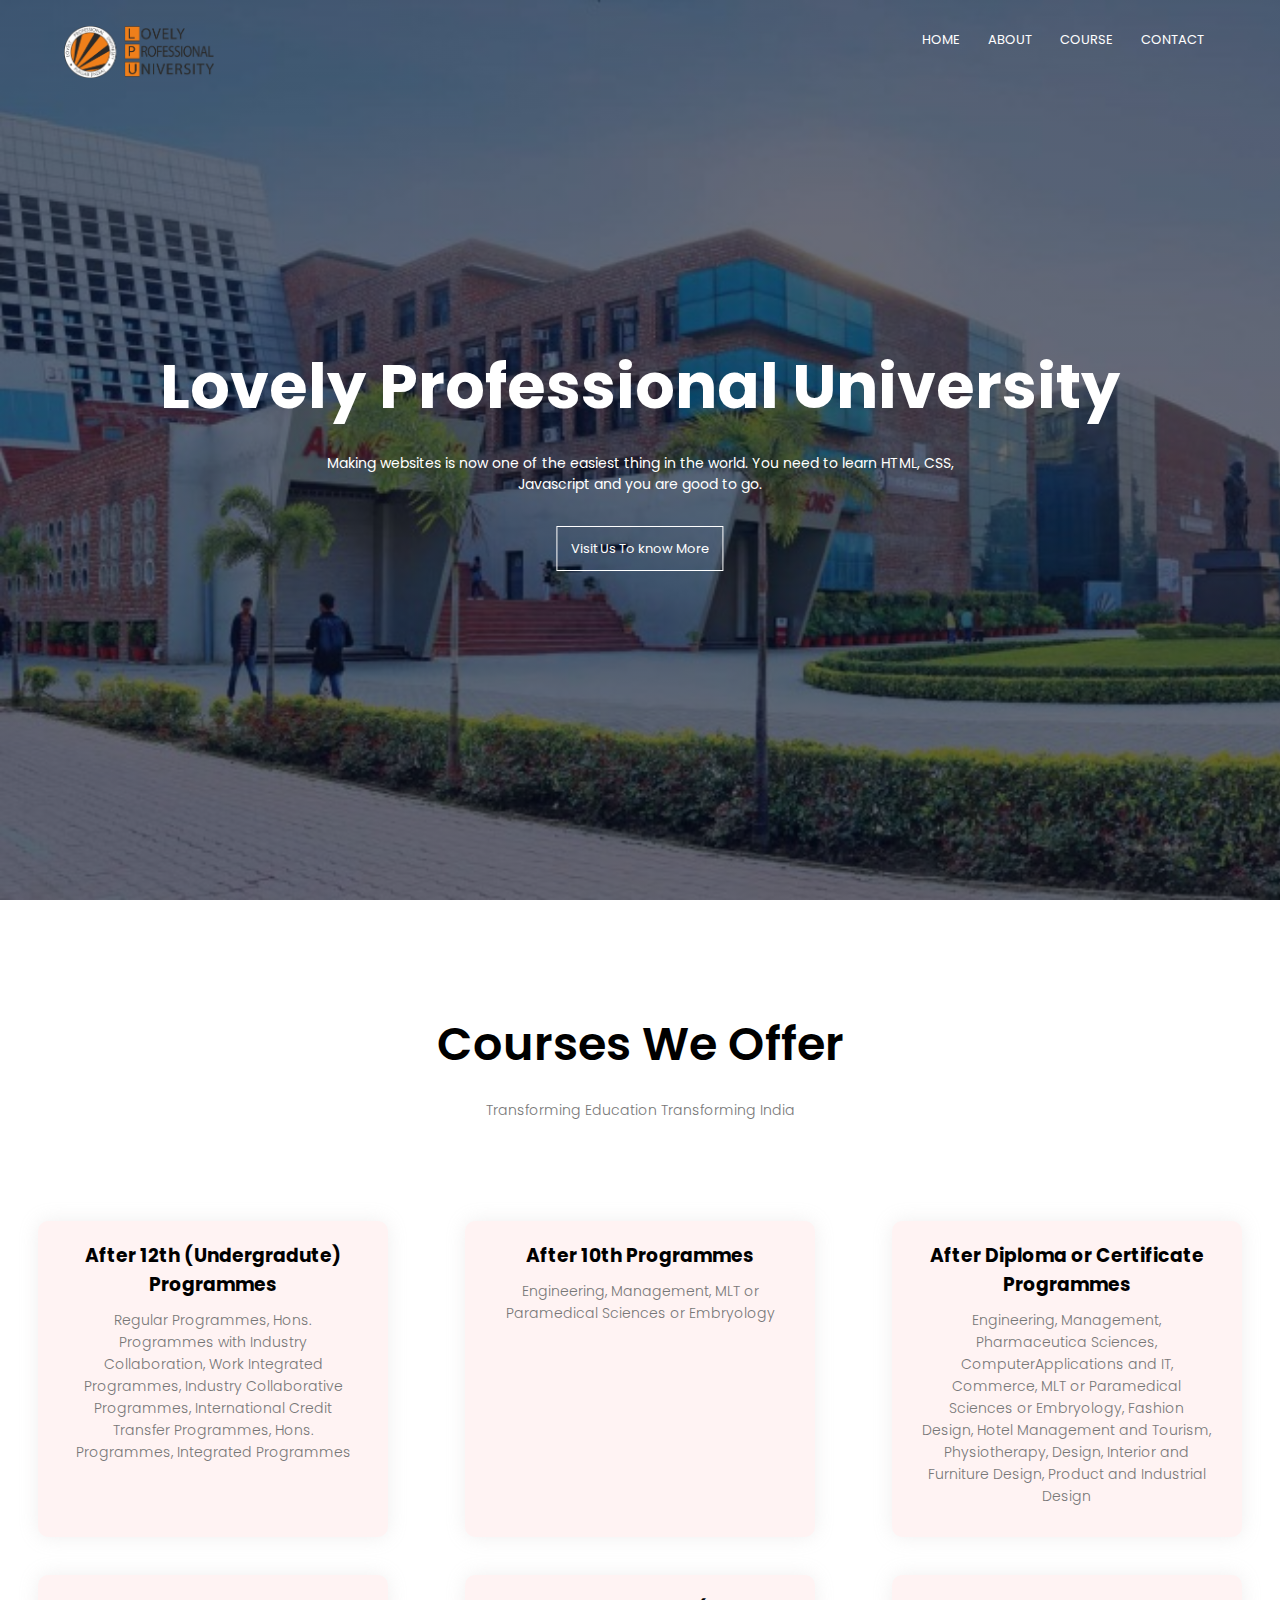
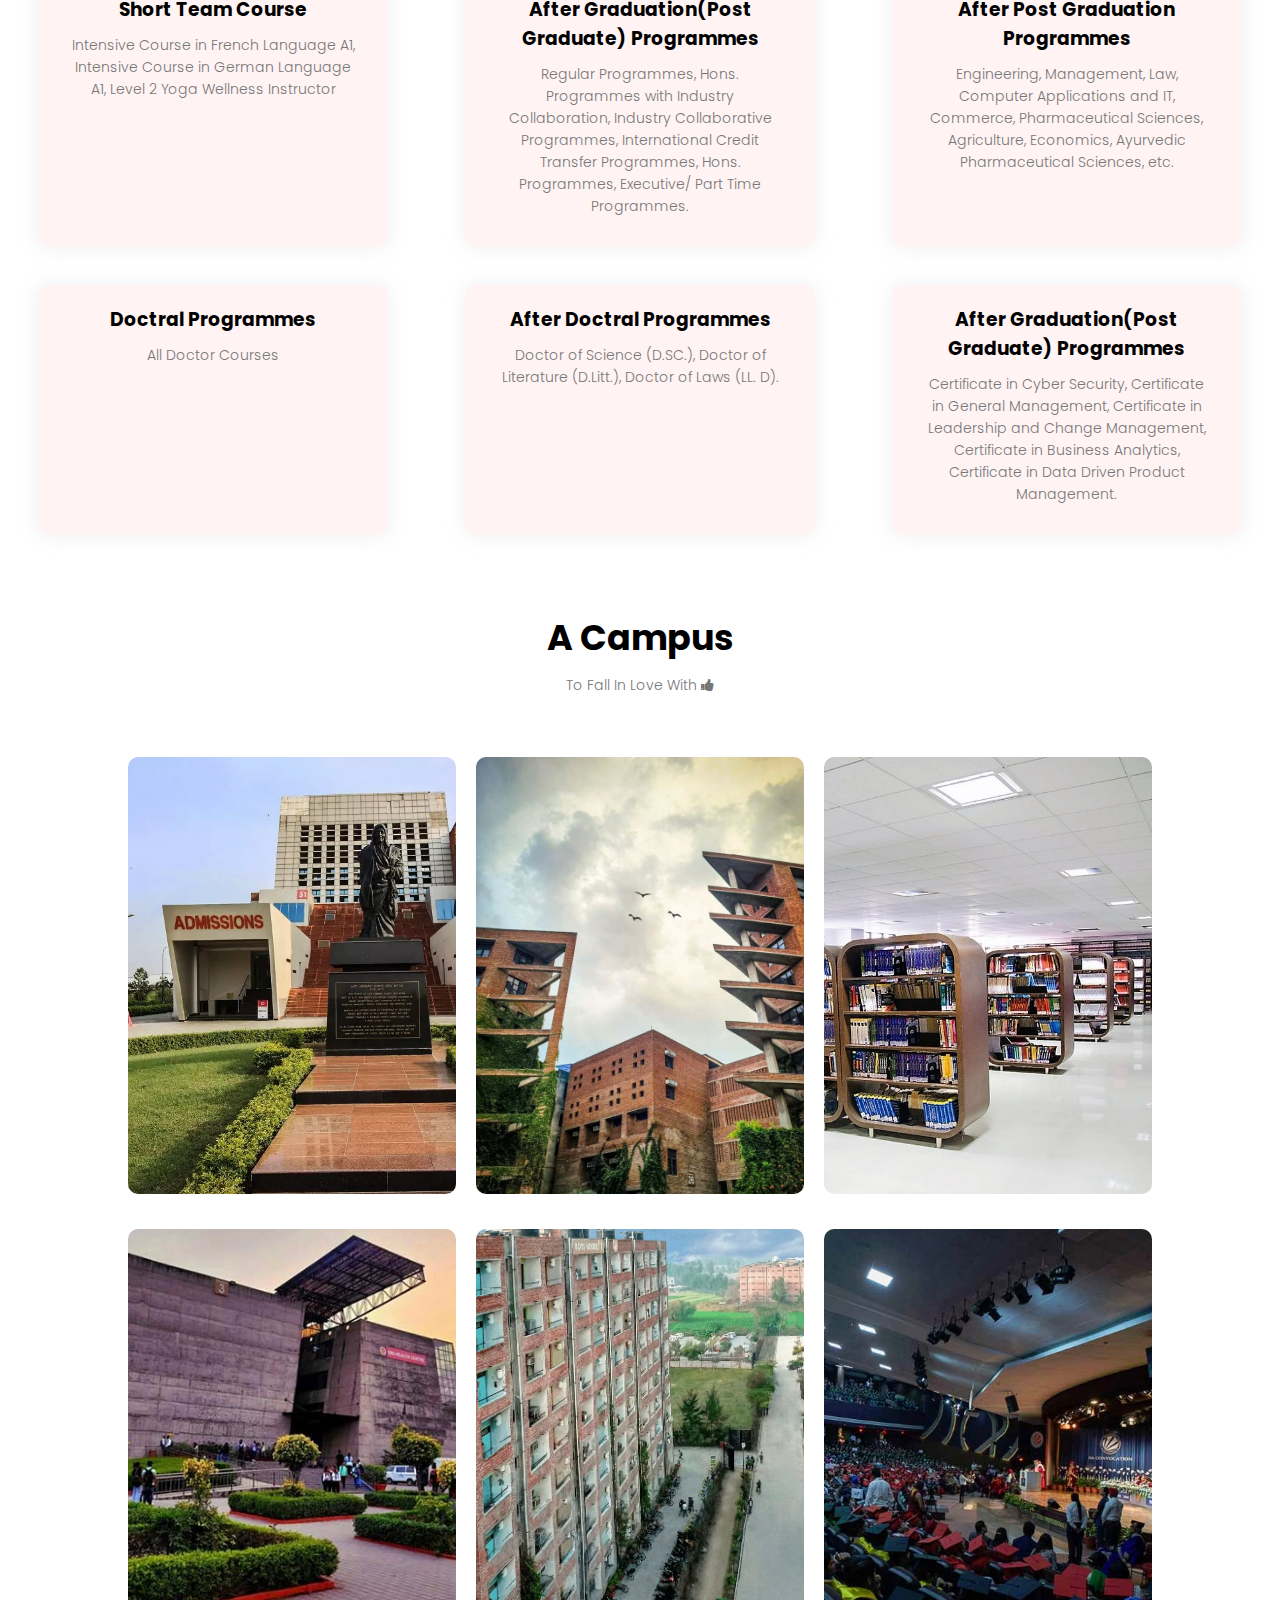
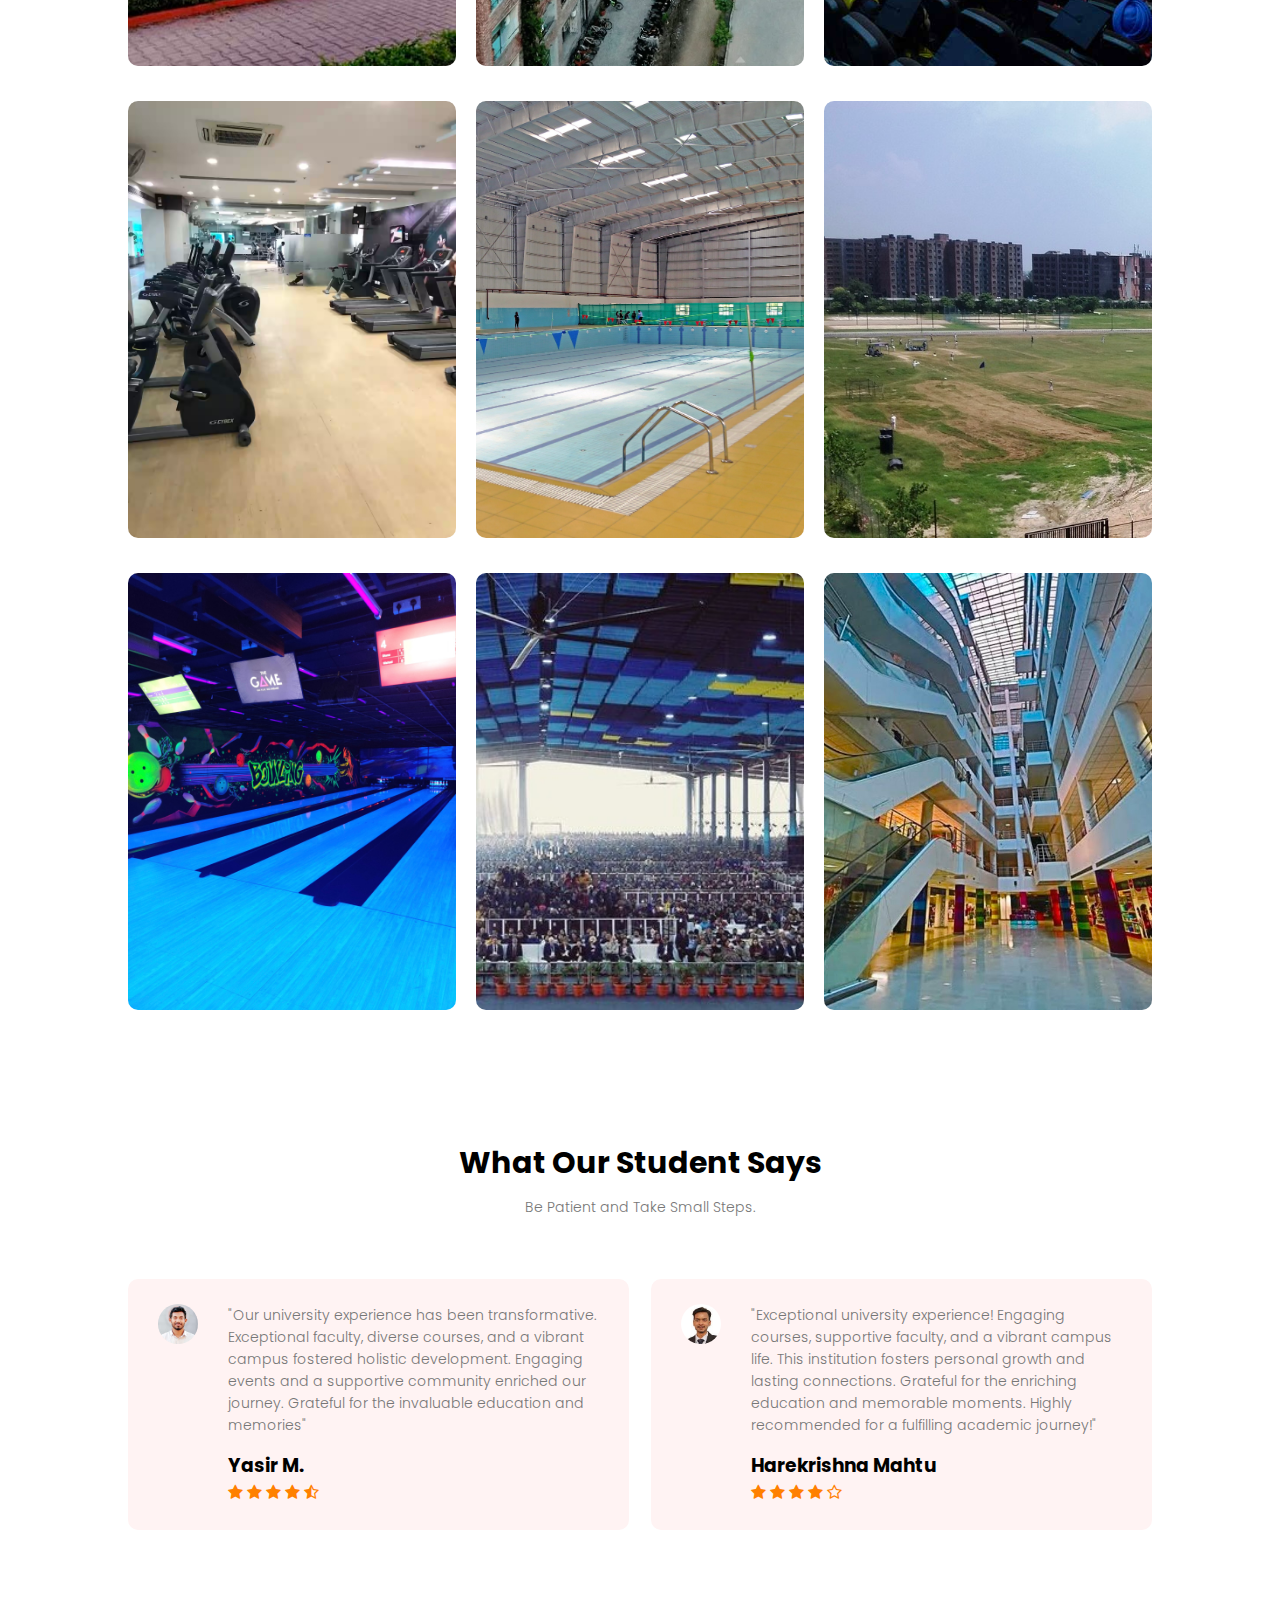
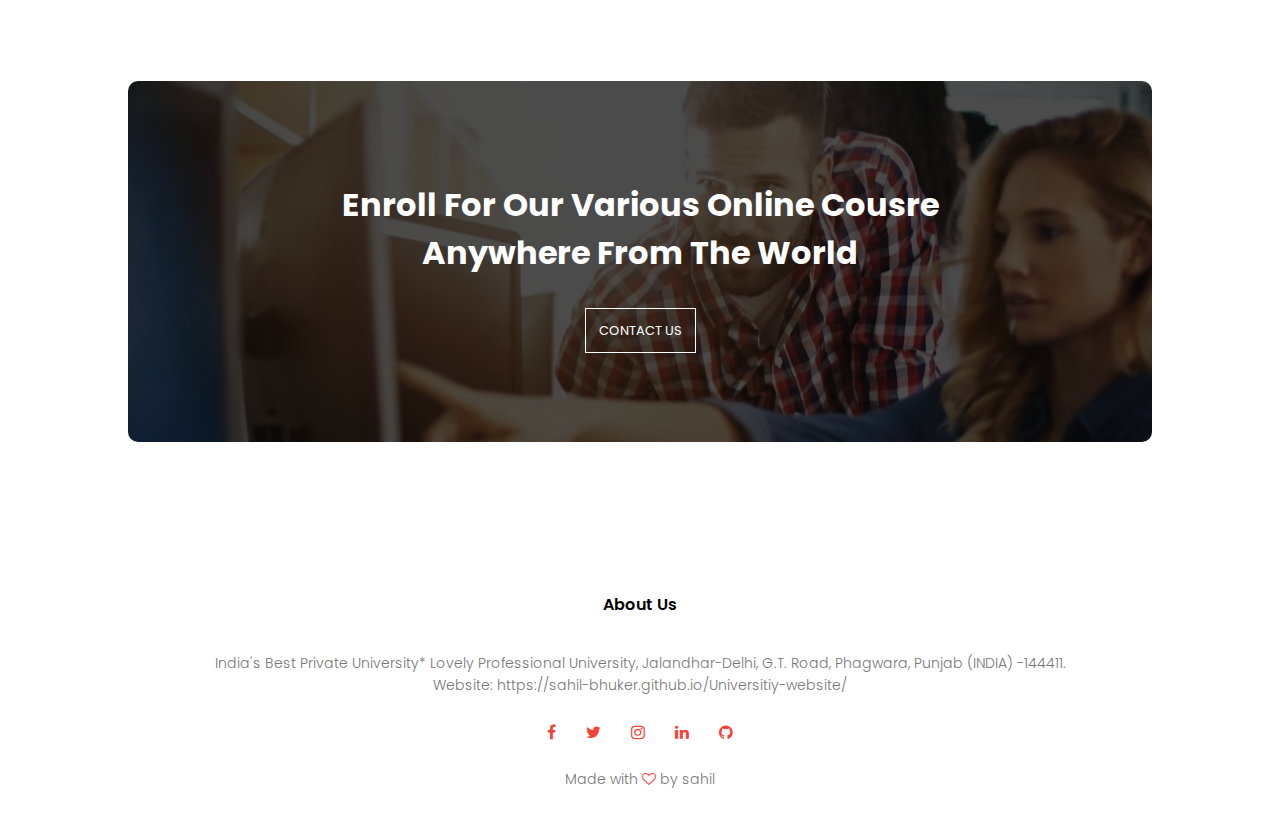
==== index.html @ bc623121 "Add files via upload" ====
<!DOCTYPE html>
<html lang="en">
<head>
    <meta charset="UTF-8">
    <meta name="viewport" content="width=device-width, initial-scale=1.0">
    <title>LPU: Lovely Professional University</title>
    <link rel="stylesheet" href="universitywebsite.css">
    <link rel="preconnect" href="https://fonts.googleapis.com">
<link rel="preconnect" href="https://fonts.gstatic.com" crossorigin>
<link href="https://fonts.googleapis.com/css2?family=Poppins:wght@100;200;300;400;600;700&display=swap" rel="stylesheet">
<link rel="stylesheet" href="https://stackpath.bootstrapcdn.com/font-awesome/4.7.0/css/font-awesome.min.css">






<script async src="https://tally.so/widgets/embed.js"></script>

<script>
window.TallyConfig = {
  "formId": "npDKDP",
  "popup": {
    "width": 450,
    "emoji": {
      "text": "...👻",
      "animation": "bounce"
    },
    "open": {
      "trigger": "scroll",
      "scrollPercent": 95
    },
    "doNotShowAfterSubmit": true,
    "overlay": true
  }
};
</script>











</head>
<body>
<section class="header">
    <nav>
        <a href="index.html"><img src="lpulogo.png"></a>
        <div class="nav-links" id="navLinks">
            <i class="fa fa-times" onclick="hidemenu()"></i>
            <ul>
                 <li><a href="index.html">HOME</a></li>
                <li><a href="about.html">ABOUT</a></li>
                <li><a href="course.html">COURSE</a></li>
                <li><a href="contact.html">CONTACT</a></li>
            </ul>   
        </div>
            <i class="fa fa-bars" onclick="showmenu()"></i>
    </nav>
<div class="text-box">
    <h1>Lovely Professional University</h1>
    <p>Making websites is now one of the easiest thing in the world. You need to learn HTML, CSS,<br>Javascript and you are good to go.</p>
    <a href="" class="hero-btn">Visit Us To know More</a>
</div>    
</section>
<!-------JavaScript For Toggle menu------->
<script>

    var navLinks = document.getElementById("navLinks")
    function showmenu(){
        navLinks.style.right= "0";
    }
    function hidemenu(){
        navLinks.style.right= "-200px";
    }

</script>

<!-- course -->
    <section class="course">
        <h1>Courses We Offer</h1>
        <p>Transforming Education Transforming India</p>

        <div class="course-row1">
            <div class="course-col">
                <h3>After 12th (Undergradute) <br>Programmes</h3>
                <p>Regular Programmes, Hons. Programmes with Industry Collaboration, Work Integrated Programmes, Industry Collaborative Programmes, International Credit Transfer Programmes, Hons. Programmes, Integrated Programmes</p>
            </div>
            <div class="course-col">
                <h3>After 10th Programmes</h3>
                <p>Engineering, Management, MLT or Paramedical Sciences or Embryology</p>
            </div>
            <div class="course-col">
                <h3>After Diploma or Certificate <br>Programmes</h3>
                <p>Engineering, Management, Pharmaceutica Sciences, ComputerApplications and IT, Commerce, MLT or Paramedical Sciences or Embryology, Fashion Design, Hotel Management and Tourism, Physiotherapy, Design, Interior and Furniture Design, Product and Industrial Design</p>
            </div>
        </div>
        <div class="course-row2">
            <div class="course-col">
                <h3>Short Team Course</h3>
                <p>Intensive Course in French Language A1, Intensive Course in German Language A1, Level 2 Yoga Wellness Instructor</p>
            </div>
            <div class="course-col">
                <h3>After Graduation(Post Graduate) Programmes</h3>
                <p>Regular Programmes, Hons. Programmes with Industry Collaboration, Industry Collaborative Programmes, International Credit Transfer Programmes, Hons. Programmes, Executive/ Part Time Programmes.</p>
            </div>
            <div class="course-col">
                <h3>After Post Graduation Programmes</h3>
                <p>Engineering, Management, Law, Computer Applications and IT, Commerce, Pharmaceutical Sciences, Agriculture, Economics, Ayurvedic Pharmaceutical Sciences, etc.</p>
            </div>
            
        </div>
        <div class="course-row3">
            <div class="course-col">
                <h3>Doctral Programmes</h3>
                <p>All Doctor Courses</p>
            </div>
            <div class="course-col">
                <h3>After Doctral Programmes</h3>
                <p>Doctor of Science (D.SC.), Doctor of Literature (D.Litt.), Doctor of Laws (LL. D).</p>
            </div>
            <div class="course-col">
                <h3>After Graduation(Post Graduate) Programmes</h3>
                <p>Certificate in Cyber Security, Certificate in General Management, Certificate in Leadership and Change Management, Certificate in Business Analytics, Certificate in Data Driven Product Management.</p>
            </div>
        </div>
    </section>
<!-- campus -->
    <section class="campus"> 
        <h1>A Campus</h1>
        <p>To Fall In Love With <i class="fa fa-thumbs-up"></i></p>

        <div class="row">
            <div class="campus-col">
                <img src="admission block 2.jpg">
                <div class="layer">
                    <h3>ADMISSION BLOCK</h3>
                </div>
            </div>
            <div class="campus-col">
               <img src="education block 2.jpg">
                <div class="layer">
                    <h3>EDUCATION BLOCK</h3>
                </div>
            </div>
            <div class="campus-col">
                <img src="lib 2.jpg">
                <div class="layer">
                    <h3>LIBRARY</h3>
                </div>
            </div>
        </div>
        <div class="row2">
            <div class="campus-col">
                <img src="hospital 2.jpg">
                <div class="layer">
                    <h3>UNI-HOSPITAL</h3>
                </div>
            </div>
            <div class="campus-col">
               <img src="hostels 2.jpg">
                <div class="layer">
                    <h3>HOSTELS</h3>
                </div>
            </div>
            <div class="campus-col">
                <img src="auditorium 2.jpg">
                <div class="layer">
                    <h3>AUDITORIUM</h3>
                </div>
            </div>
        </div>
        <div class="row2">
            <div class="campus-col">
                <img src="gym 2.jpg">
                <div class="layer">
                    <h3>GYM</h3>
                </div>
            </div>
            <div class="campus-col">
               <img src="pool 2.jpg">
                <div class="layer">
                    <h3>SWIMMING POOL</h3>
                </div>
            </div>
            <div class="campus-col">
                <img src="ground 2.jpg">
                <div class="layer">
                    <h3>GROUND</h3>
                </div>
            </div>
        </div>
        <div class="row2">
            <div class="campus-col">
                <img src="gamingzone.jpg">
                <div class="layer">
                    <h3>GAMING ZONE</h3>
                </div>
            </div>
            <div class="campus-col">
               <img src="unipolis 2.jpg">
                <div class="layer">
                    <h3>UNIPOLIS</h3>
                </div>
            </div>
            <div class="campus-col">
                <img src="mall 2.jpg">
                <div class="layer">
                    <h3>UNI-MALL</h3>
                </div>
            </div>
        </div>
    </section>
    <section class="testimonials">
        <h1>What Our Student Says</h1>
        <p>Be Patient and Take Small Steps.</p>
        <div class="row">
            <div class="testimonial-col">
                <img src="Yasir-M-LPU.jpg">
                <div>
                    <p>"Our university experience has been transformative.
                         Exceptional faculty, diverse courses, and a vibrant campus
                          fostered holistic development. Engaging events and a supportive
                           community enriched our journey. Grateful for the invaluable
                            education and memories"</p>
                    <h3>Yasir M.</h3>
                    <i class="fa fa-star"></i>
                    <i class="fa fa-star"></i>
                    <i class="fa fa-star"></i>
                    <i class="fa fa-star"></i>
                    <i class="fa fa-star-half-o"></i>
                </div>
            </div>
            <div class="testimonial-col">
                <img src="hare-LPU.jpg">
                <div>
                    <p>
                        "Exceptional university experience! Engaging courses,
                         supportive faculty, and a vibrant campus life. This 
                         institution fosters personal growth and lasting connections. 
                         Grateful for the enriching education and memorable moments.
                          Highly recommended for a fulfilling academic journey!"</p>
                    <h3>Harekrishna Mahtu</h3>
                    <i class="fa fa-star"></i>
                    <i class="fa fa-star"></i>
                    <i class="fa fa-star"></i>
                    <i class="fa fa-star"></i>
                    <i class="fa fa-star-o"></i>
                </div>
            </div>
        </div>
    </section>
    <section class="cta">
        <h1>Enroll For Our Various Online Cousre <br>Anywhere From The World</h1>
        <a href="" class="hero-btn">CONTACT US</a>
    </section>



<!-- ------ footer------- -->
    <section class="footer">
        <h4>About Us</h4>
        <p>India's Best Private University* Lovely Professional University, Jalandhar-Delhi, G.T. Road, Phagwara, Punjab (INDIA) -144411.
        <br>Website: https://sahil-bhuker.github.io/Universitiy-website/</p>
        <div class="icons">
            <i class="fa fa-facebook"></i>
            <i class="fa fa-twitter"></i>
            <i class="fa fa-instagram"></i>
            <i class="fa fa-linkedin"></i>
            <i class="fa fa-github"></i>
        </div>
        <p>Made with <i class="fa fa-heart-o"></i> by sahil</p>
    </section>
</body>
</html>
---- universitywebsite.css ----
*{
    margin: 0;
    padding: 0;
    font-family: 'Poppins', sans-serif;
}
.header{
    min-height: 100vh;
    width: 100%;
    background-image: linear-gradient(rgba(4,9,30,0.6),rgba(4,9,30,0.6)),url(backgroundimage.jpg);
    background-size: cover;
    position: relative;
}
nav{
    display: flex;
    padding: 2% 5%;
    justify-content: space-between;
    text-align: center;
}
nav img{
    width: 150px;
}
.nav-links{
    flex: 1;
    text-align: right;
}
.logo{
    list-style: none;
    display: inline;
    padding: 8px 12px;
    position: rgb(255, 213, 184);
}
span a{
    width: 500px;
}
.nav-links ul li{
    list-style: none;
    padding: 8px 12px;
    position: relative;
    display: inline;
}
.nav-links ul li a{
    color: white;
    font-size: 13px;
    text-decoration: none;
}
.nav-links ul li  :hover{
    color: rgb(300, 100, 0);
    transition: 0.4s;
}
.text-box{
    width: 99%;
    color: white;
    position: absolute;
    top: 50%;
    left: 50%;
    transform:translate(-50%,-50%);
    text-align: center;
}
.text-box h1{
    font-size:62px;
}
.text-box p{
    margin: 20px 0 40px;
    font-size: 14px;
}
.hero-btn{
    display: inline;
    text-decoration: none;
    color: white;
    border: 1px solid;
    padding: 12px 13px;
    font-size: 13px;
    background: transparent;
    position: relative;
}
.hero-btn:hover{
    border: 1px solid rgb(200, 100, 0);
    background: rgb(300, 100, 0);
    transition: 1s;
}
nav .fa{
    display: none;
}

@media(max-width:700px){
    .text-box h1{
        font-size:20px;
    }
    .nav-links ul li{
        display: block;
    }
    .nav-links{
        position: fixed;
        background: #f44336;
        height: 100vh;
        width: 200px;
        top: 0;
        right: -200px;
        text-align: left;
        z-index: 2;
        transition: 0.8s;
    }
    nav .fa{
        display: block;
        color: white;
        margin: 10px;
        font-size: 22px;
        cursor: pointer;
    }
    .nav-links ul{
        padding: 30px;
    }
}
.course{
    text-align: center;
    padding-top: 100px;
}
.course h1{
    font-size: 46px;
    font-weight: 600;
    margin: 10px 0;
}
.course p{
    font-size: 14px;
    font-weight: 300;
    color: #777;
    line-height: 22px;
    padding: 10px;
}
.course-row1{
    display: flex;
    margin-top: 5%;
    justify-content: space-between;
}
.course-row2{
    display: flex;
    margin-top: -1%;
    justify-content: space-between;
}
.course-row3{
    display: flex;
    margin-top: -1%;
    justify-content: space-between;
}
.course-col{
    flex-basis: 31%;
    background: #fff3f3;
    border-radius: 10px;
    margin: 2%;
    margin: 2%;
    margin-left: 3%;
    margin-right: 3%;
    padding: 20px;
    box-shadow: 0 0 20px 0px rgba(180, 176, 176, 0.2);
    transition: 0.4s;
}
.course-col:hover{
    box-shadow: 0 0 20px 0px rgba(13, 13, 13, 0.3);
}
@media(max-width: 700px){
    .course-row1{
        flex-direction: column;
    }
    .course-row2{
        flex-direction: column;
    }
    .course-row3{
        flex-direction: column;
    }
    nav .fa{
        display: block;
        color: white;
        margin: 10px;
        font-size: 22px;
        cursor: pointer;
    }
}
.campus h1{
    font-size: 35px;
}
.campus{
    width: 80%;
    margin: auto;
    text-align: center;
    padding-top: 50px;
}
.campus p{
    font-size: 14px;
    font-weight: 300;
    color: #777;
    line-height: 22px;
    padding: 10px;
}
.campus-col{
    flex-basis: 32%;
    border-radius: 10px;
    margin-bottom: 30px;
    position: relative;
    overflow: hidden;
} 
.campus-col img{
    width: 100%;
    display: block;
}
.layer{
    background: transparent;
    height: 100%;
    width: 100%;
    position: absolute;
    top: 0;
    left: 0;
    transition: 0.5s;
}
.layer:hover{
    background: rgba(226, 0, 0, 0.7);
}
.row{
    display: flex;
    margin-top: 5%;
    justify-content: space-between;
}
.row2{
    display: flex;
    margin-top: 5px;
    justify-content: space-between;
    
}
.layer h3{
    width: 100px;
    font-weight: 500;
    color: white;
    font-size: 26px;
    bottom: 0;
    left: 50%;
    transform: translateX(-50%);
    position: absolute;
    opacity: 0;
    transition: 0.5s ;
}
.layer:hover h3{
    bottom: 49%;
    opacity: 1;
}
@media(max-width: 700px){
    .campus h3{
        font-size: 9px;
    }
}

/*----- estimonials------ */
.testimonials p{
    font-size: 14px;
    font-weight: 300;
    color: #777;
    line-height: 22px;
    padding: 10px;
}
.testimonials{
    width: 80%;
    margin: auto;
    padding-top: 100px;
    text-align: center;
}
.testimonials h1{
    font-size: 30px;
}
.testimonial-col{
    flex-basis: 44%;
    border-radius: 10px;
    margin-bottom: 5%;
    text-align: left;
    background: #fff3f3;
    padding: 25px;
    cursor: pointer;
    display: flex;
    justify-content: space-between;
}
.testimonial-col img{
    height: 40px;
    margin-left: 5px;
    margin-right: 30px;
    border-radius: 50%;
}
.testimonial-col p{
    padding: 0;

}
.testimonial-col h3{
    margin-top: 15px;
    text-align: left;
}
.testimonial-col .fa{
    color: rgb(255, 128, 0);
}
@media(max-width: 700px){
    .testimonial-col{
        flex-direction: row;
    }
    .testimonial-col p{
        font-size: 10px;
        line-height: 13px;
    }
    .testimonial-col .fa{
        color: rgb(255, 128, 0);
    }
    .testimonial-col{
        display: inline;
        justify-content: space-between;
    }
    .testimonial-col{
        flex-basis: 44%;
        border-radius: 10px;
        margin-bottom: 5%;
        margin-top: 5%;
        margin-left: 2.5%;
        margin-right: 2.5%;
        text-align: left;
        background: #fff3f3;
        padding-left: 25px;
        display: inline;
    }
    .testimonials{
        width: 80%;
        margin: auto;
        padding-top: 100px;
        text-align: center;
        display: inline;
        
    }
}
/*------ call to action------ */
.cta{
    margin: 100px auto;
    width: 80%;
    background-image: linear-gradient(rgba(0,0,0,0.7),rgba(0,0,0,0.7)),url(img.jpg);
    background-position: center;
    border-radius: 10px;
    text-align: center;
    padding: 100px 0;
}
.cta h1{
    color: #fff;
    margin-bottom: 40px;
    padding: 0;
}
@media (max-width:700px) {
    .ctn h1{
        font-size: 24px;
    }
}

/* -------footer------- */
.footer{
    width: 100%;
    text-align: center;
    padding: 30px 0;
}
.footer h4{
    margin-bottom: 25px;
    margin-top: 20px;
    font-weight: 600;
}
.footer p{
    font-size: 14px;
    font-weight: 300;
    color: #777;
    line-height: 22px;
    padding: 10px;
} 
.icons .fa{
    color: #f44336;
    margin: 0 13px;
    cursor: pointer;
    padding: 18px 0;
}
.fa-heart-o{
    color: #f44336;
}
/* -------about us page--------- */
.sub-header{
     height: 50vh;
     width: 100%;
     background-image:linear-gradient(rgba(4,9,30,0.7),rgba(4,9,30,0.7)),url(about\ page\ background.jpeg) ;
     background-position: center;
     background-size: cover;
     text-align: center;
     color: #fff;
}
.sub-header h1{
    margin-top: 50px;
}
.about-col p{
    font-size: 14px;
    font-weight: 300;
    color: #777;
    line-height: 22px;
    padding: 15px 0 25px;
}
.about-us{
    width: 80%;
    margin: auto;
    padding-top: 90px;
    padding-bottom: 50px;
}
.about-col img{
    width: 90%;
    margin-left: 15%;
}
.about-col h1{
    padding-top: 0;
}
.red-btn{
    display: inline;
    text-decoration: none;
    color: #f33446;
    border: 1px solid;
    padding: 12px 13px;
    font-size: 13px;
    background: transparent;
    position: relative;
}
.about-us{
    display: flex;
}
.red-btn:hover{
    
    background: #f44336;
    transition: 1s;
    color: #fff;
}
@media(max-width:700px){
    .about-us{
        display: flex;
    }
    .about-us ul{
        display: inline;
    }
}
.location{
    width: 80%;
    margin: auto;
    padding: 80px 0;
}
.location iframe{
    width: 100%;
}
.contact-us p{
    font-size: 14px;
    font-weight: 300;
    color: #777;
    line-height: 22px;
    padding: 0;
}
.contact-us{
    width: 80%;
    margin: auto;
}
.contact-col{
    flex-basis: 48%;
    margin-bottom: 30x;
}
.contact-col div{
    display: flex;
    align-items: center;
    margin-bottom: 40px;
}
.contact-col div .fa{
    font-size: 28px;
    color: #f44336;
    margin: 10px;
    margin-right: 30px;
}
.contact-col div h5{
    font-size: 20px;
    margin-bottom: 5px;
    color: #555;
    font-weight: 400;
}
.contact-col input, .contact-col textarea{
    width: 100%;
    padding: 15px;
    margin-bottom: 17px;
    outline: none;
    border: 1px solid #ccc;
}
@media (max-width:700px) {
    
    .row1{
        flex-direction: column;
    }
    .contact-col{
        margin-right: 20px;
    }
    .footer p{
        font-size: 12.5px;
    }
}
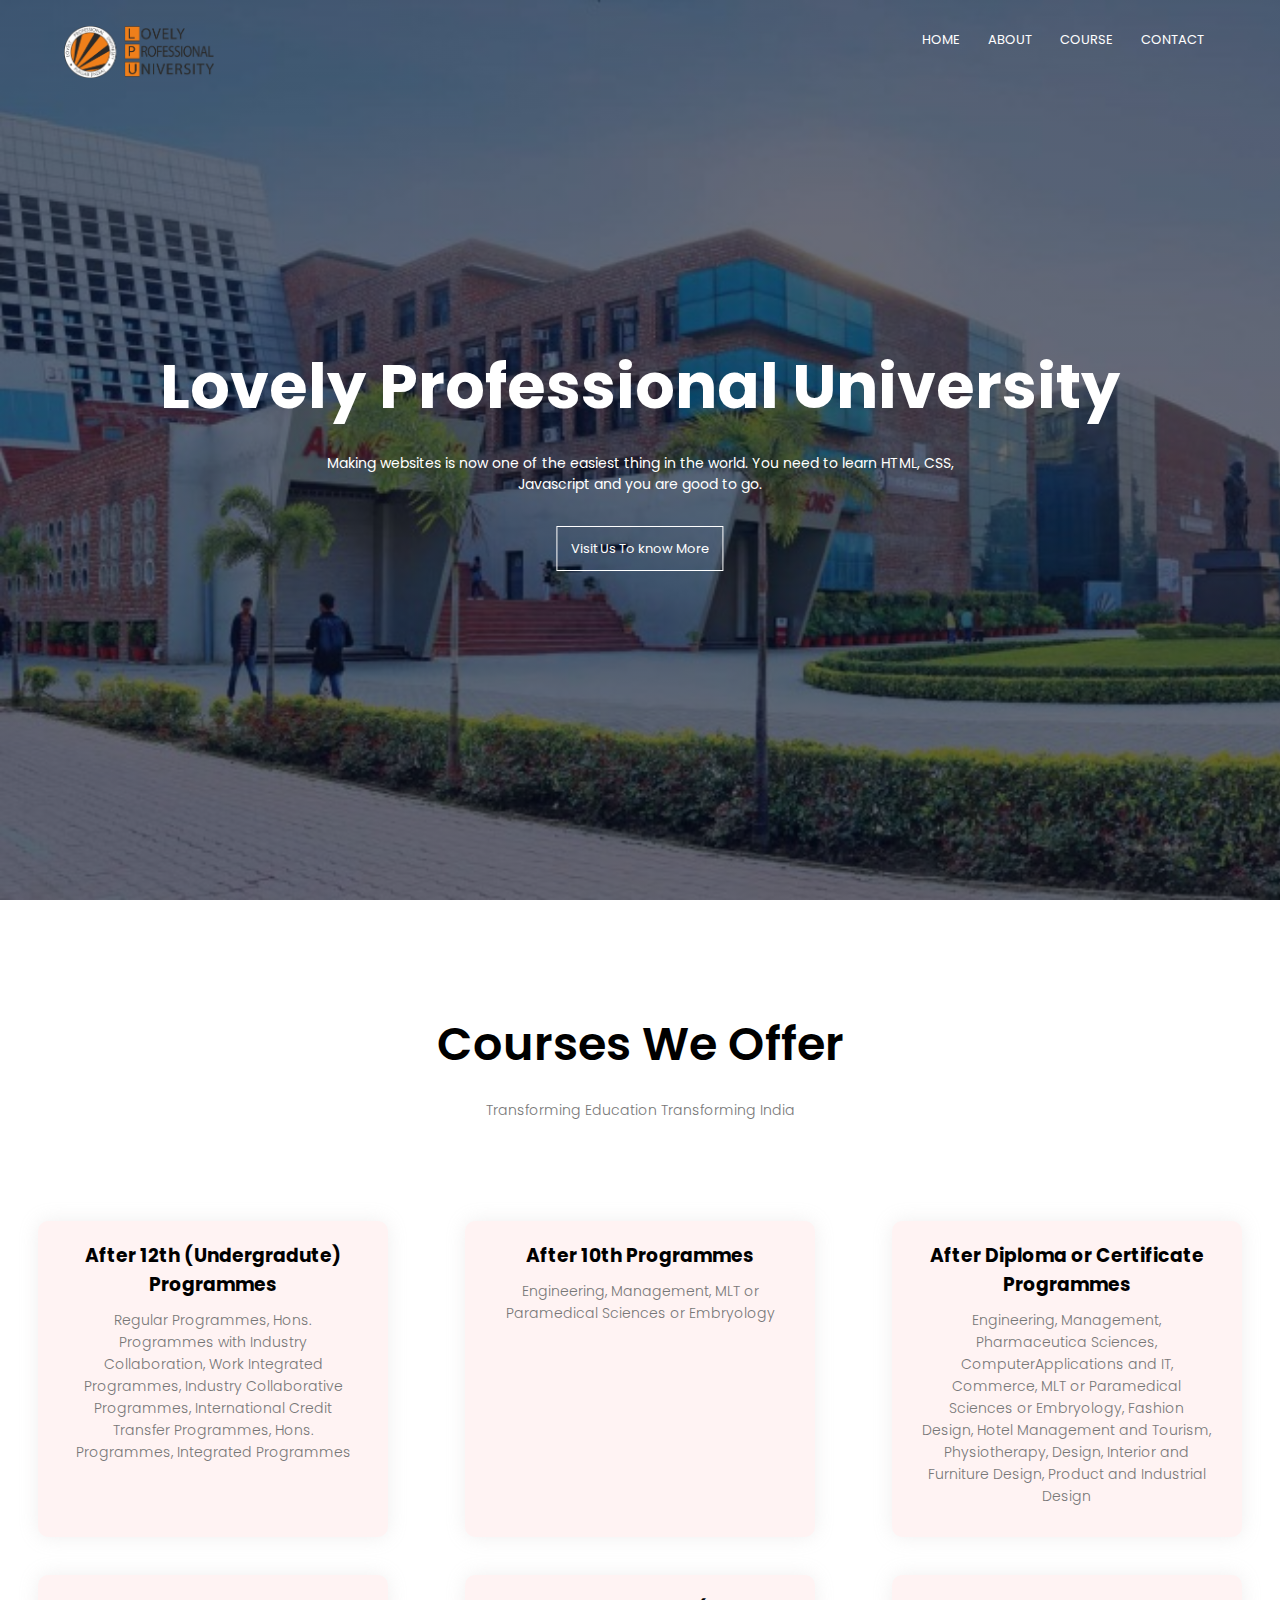
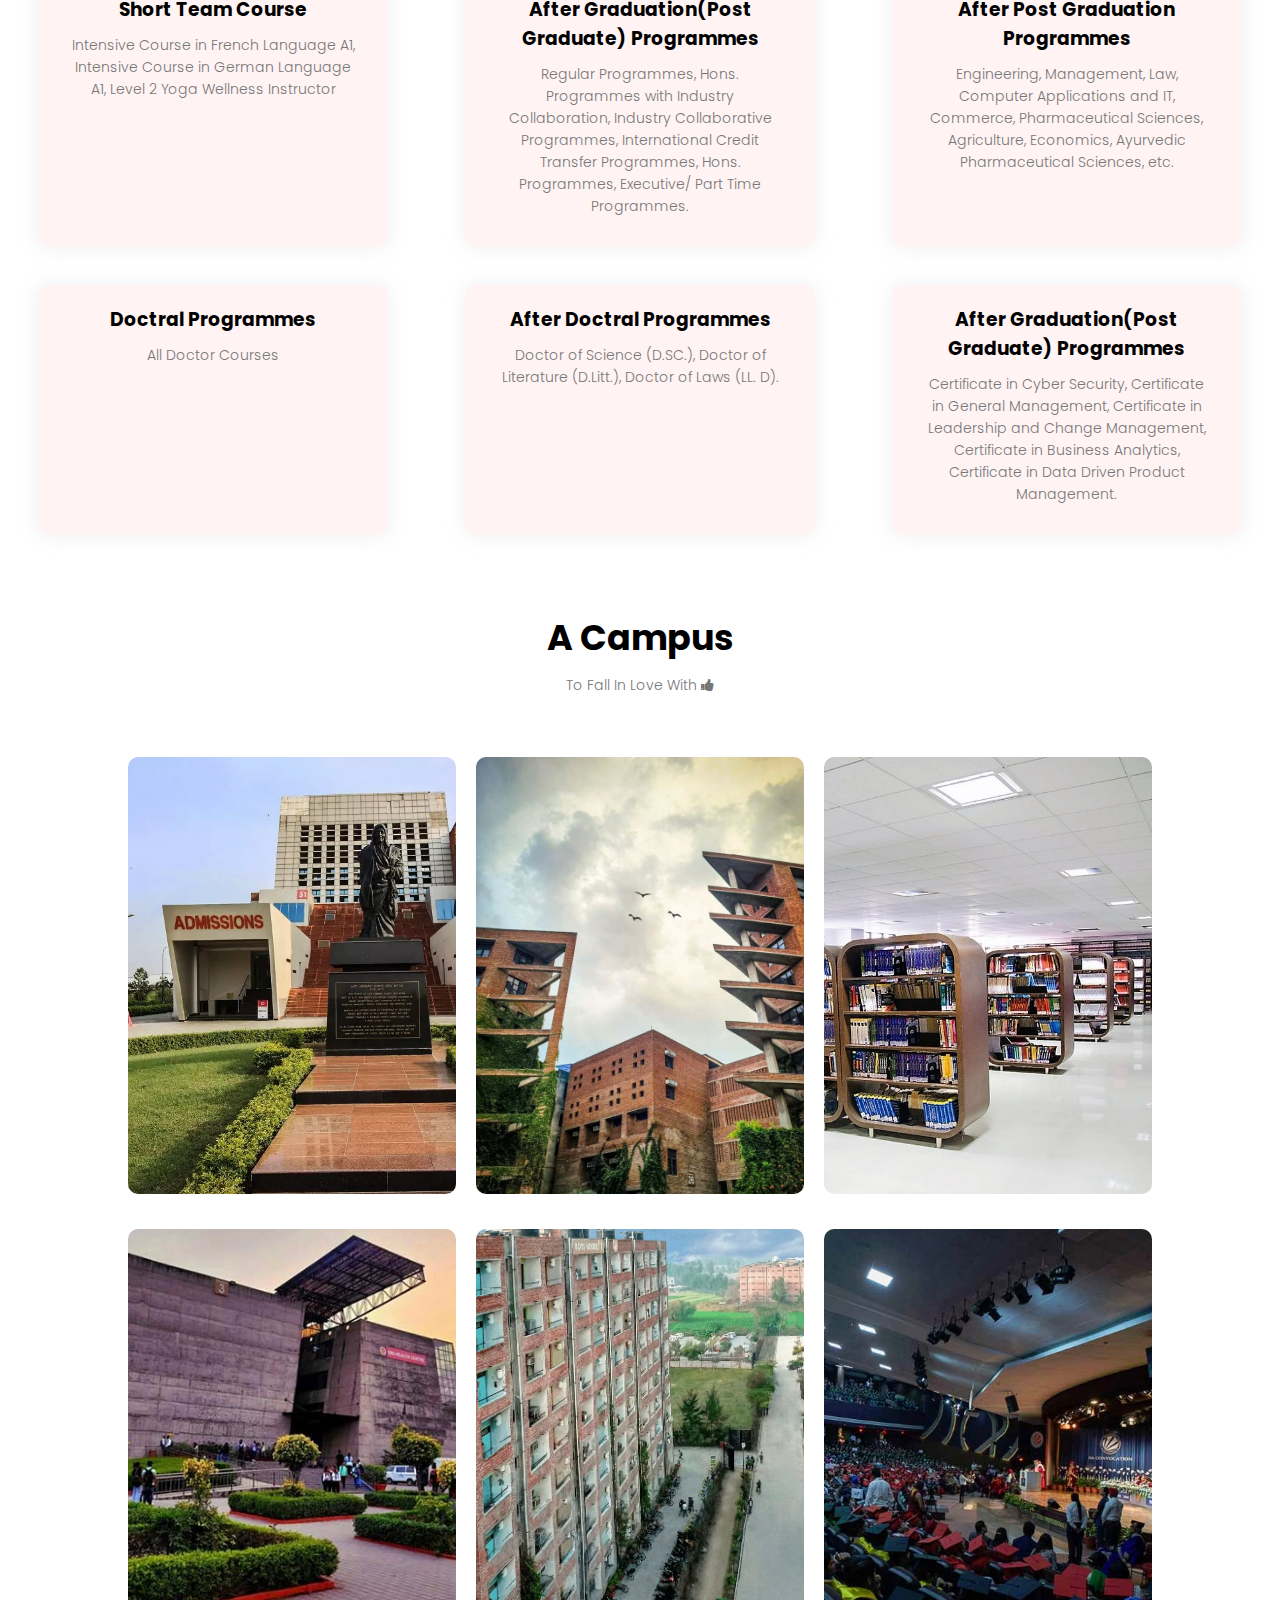
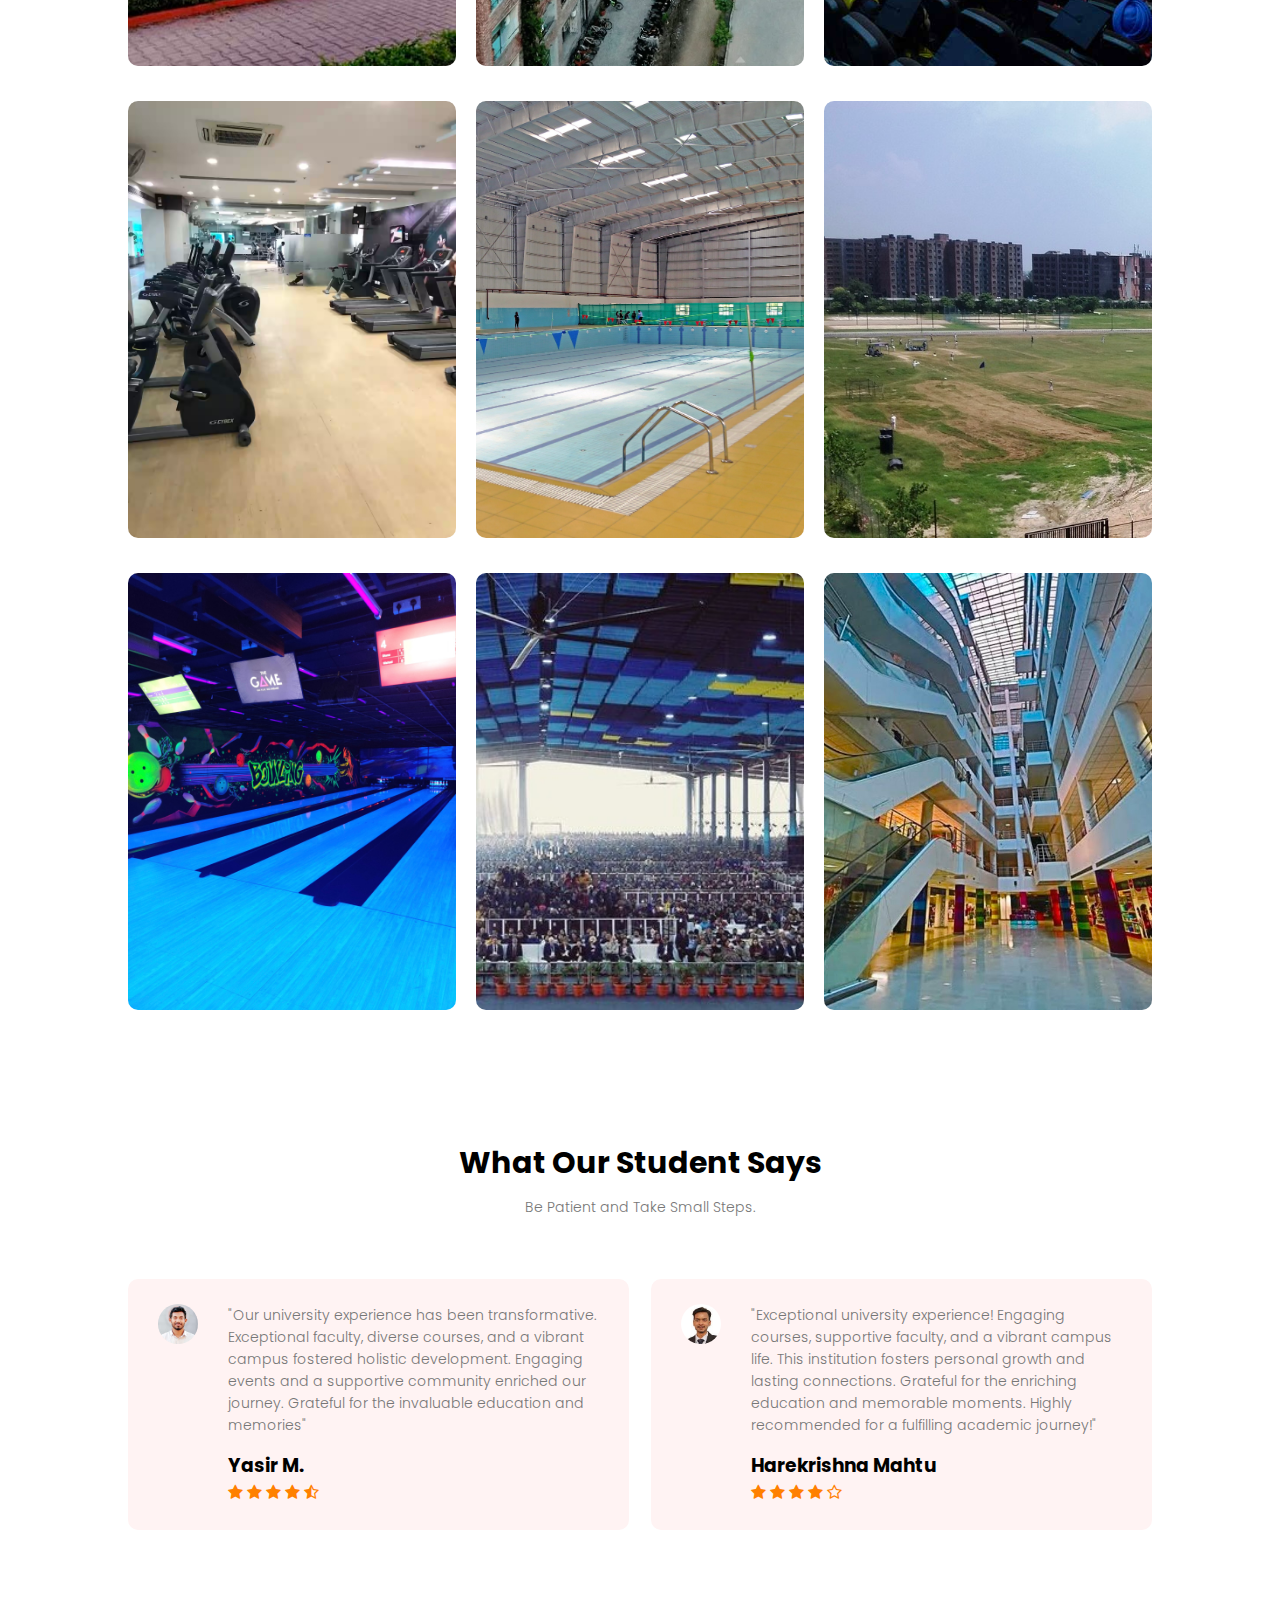
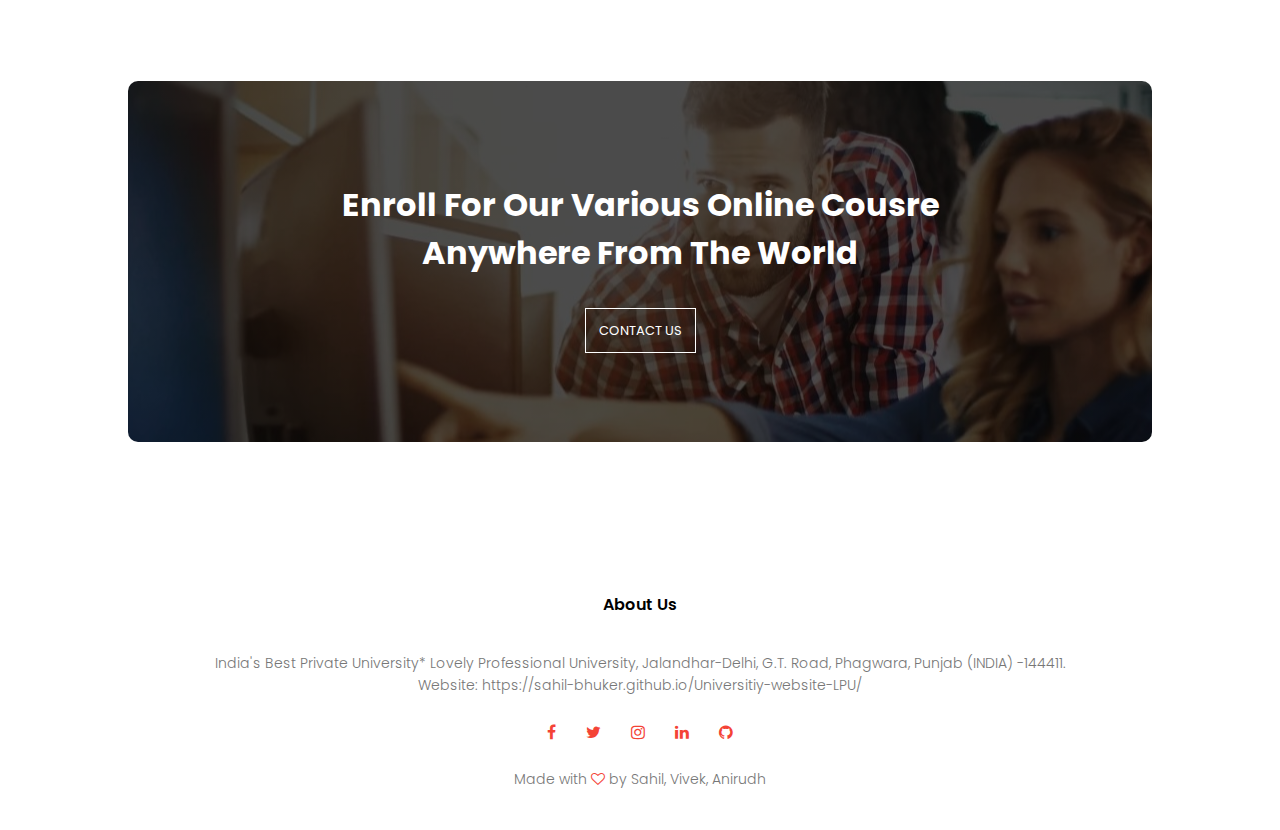
==== commit 62a0deae: "Update index.html" ====
--- a/index.html
+++ b/index.html
@@ -266,7 +266,7 @@
     <section class="footer">
         <h4>About Us</h4>
         <p>India's Best Private University* Lovely Professional University, Jalandhar-Delhi, G.T. Road, Phagwara, Punjab (INDIA) -144411.
-        <br>Website: https://sahil-bhuker.github.io/Universitiy-website/</p>
+        <br>Website: https://sahil-bhuker.github.io/Universitiy-website-LPU/</p>
         <div class="icons">
             <i class="fa fa-facebook"></i>
             <i class="fa fa-twitter"></i>
@@ -274,7 +274,7 @@
             <i class="fa fa-linkedin"></i>
             <i class="fa fa-github"></i>
         </div>
-        <p>Made with <i class="fa fa-heart-o"></i> by sahil</p>
+        <p>Made with <i class="fa fa-heart-o"></i> by Sahil, Vivek, Anirudh</p>
     </section>
 </body>
-</html>+</html>
